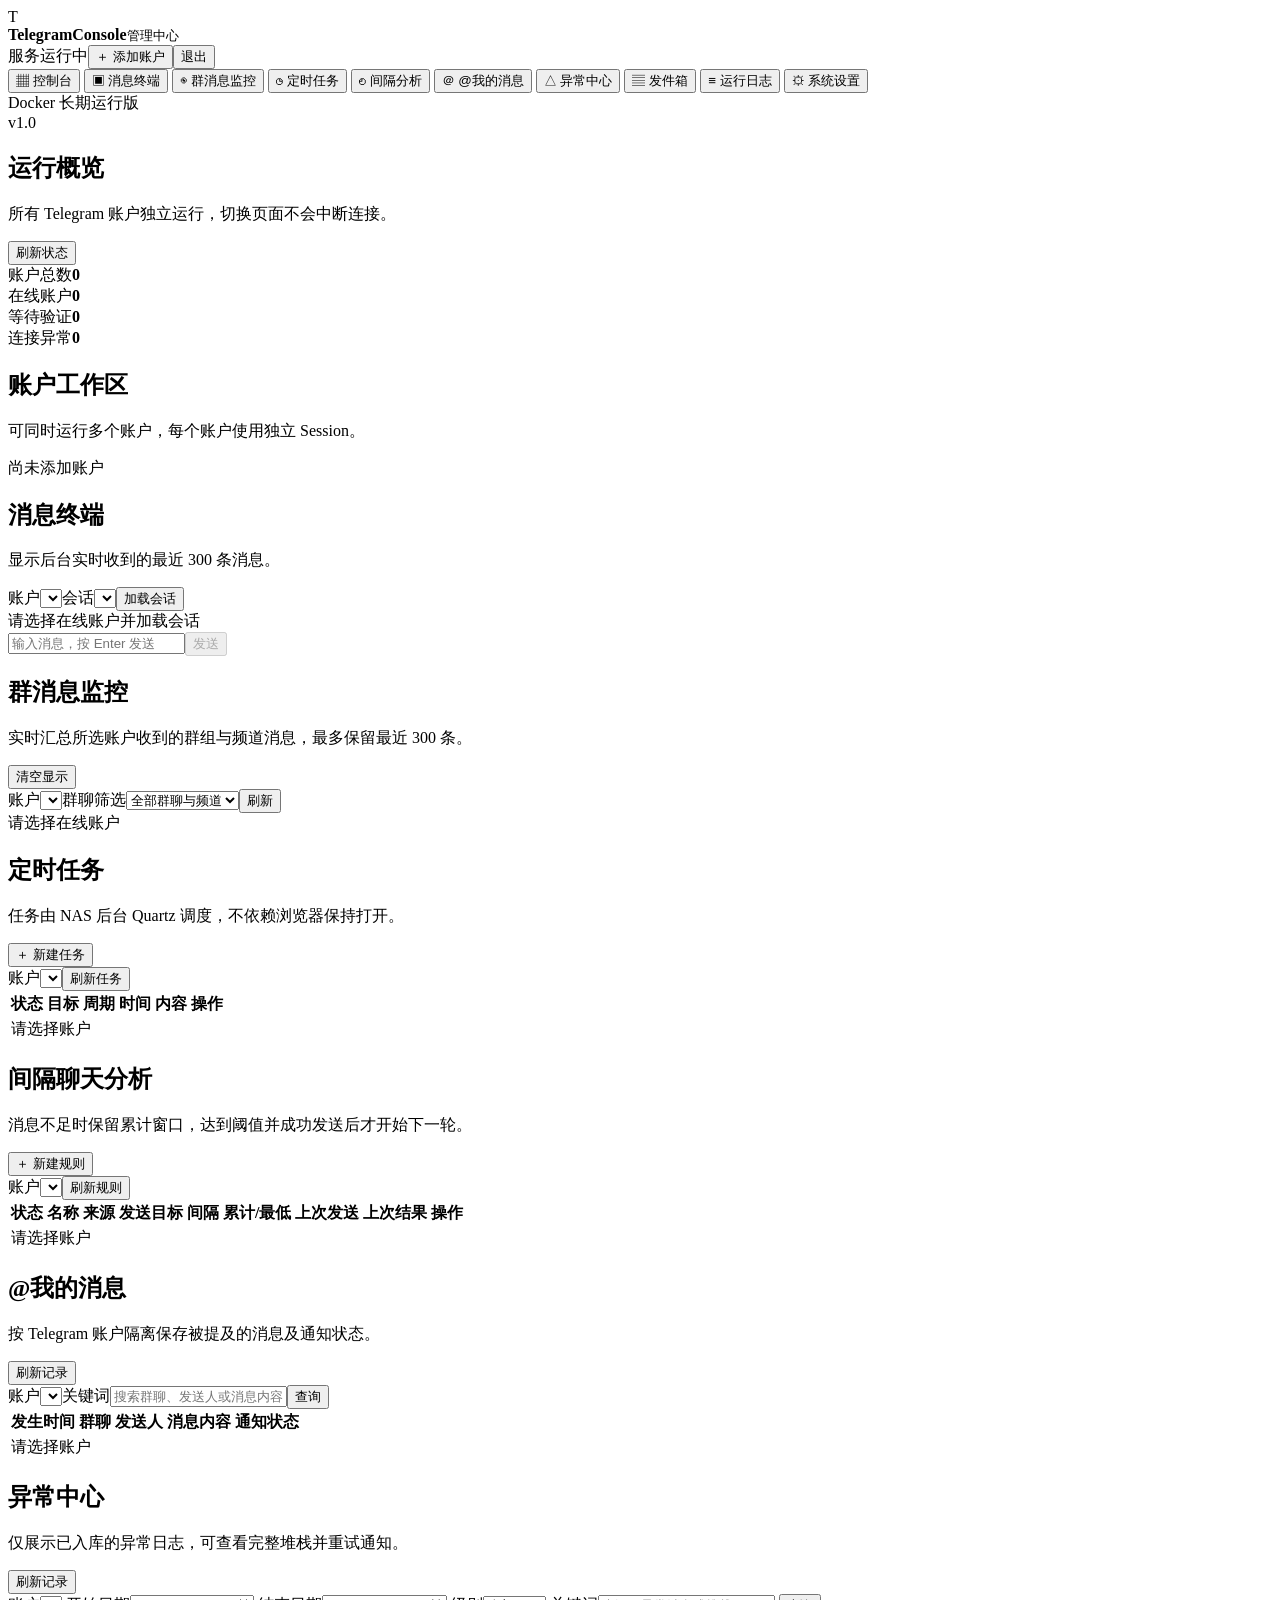
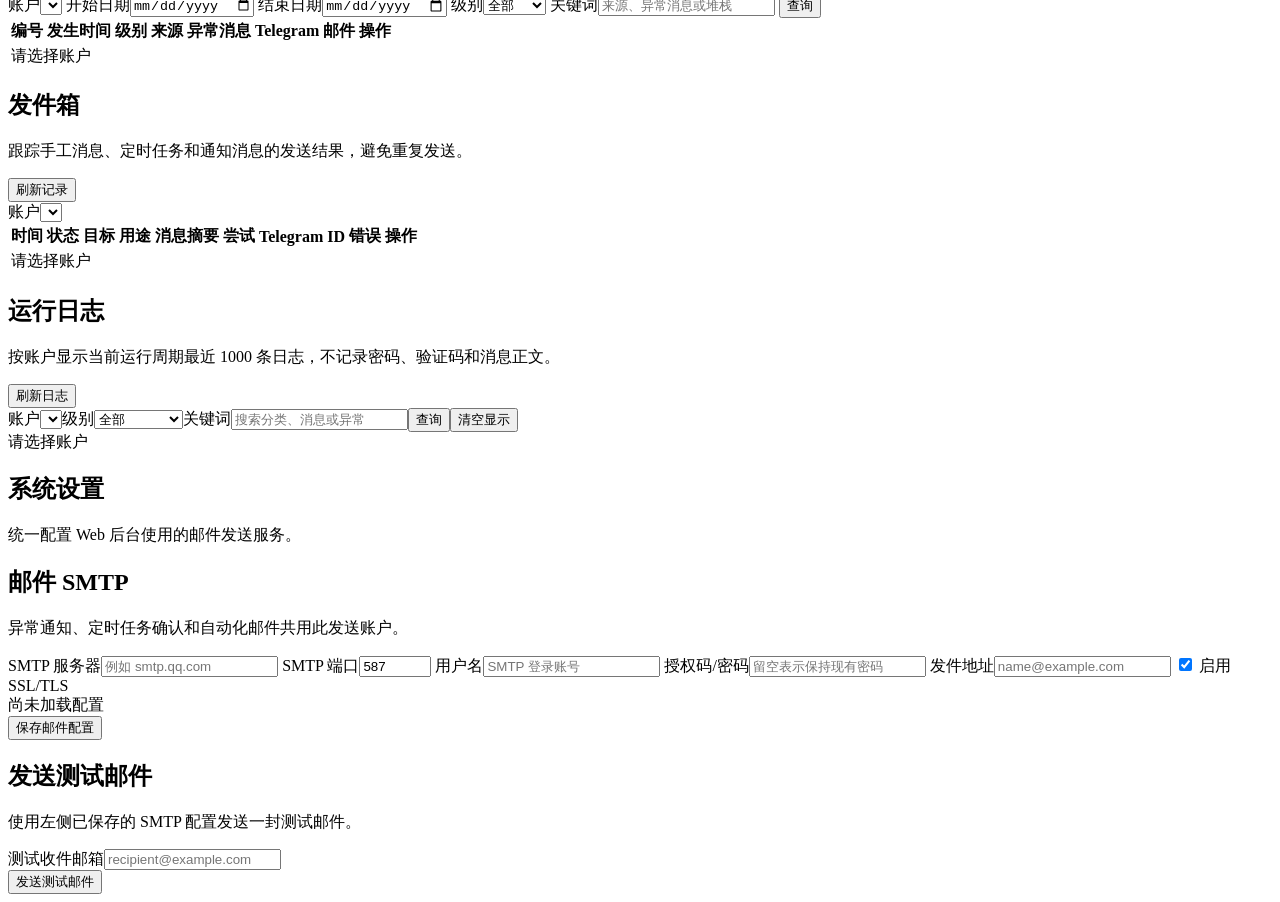
==== TelegramConsole.Web/wwwroot/index.html @ 4a571105 "Add NAS web runtime and improve desktop messaging" ====
<!doctype html>
<html lang="zh-CN">
<head>
  <meta charset="utf-8">
  <meta name="viewport" content="width=device-width,initial-scale=1">
  <title>TelegramConsole NAS</title>
  <link rel="stylesheet" href="/styles.css?v=20260717-settings">
</head>
<body>
  <header class="topbar">
    <div class="brand"><span class="brand-mark">T</span><div><strong>TelegramConsole</strong><small>管理中心</small></div></div>
    <div class="top-status"><span id="serviceDot" class="dot online"></span><span id="systemSummary">服务运行中</span><button id="addAccountButton" class="primary">＋ 添加账户</button><button id="logoutButton" class="secondary">退出</button></div>
  </header>
  <div class="layout">
    <aside class="sidebar">
      <nav>
        <button class="nav-item active" data-page="dashboard">▦ <span>控制台</span></button>
        <button class="nav-item" data-page="chat">▣ <span>消息终端</span></button>
        <button class="nav-item" data-page="monitor">◉ <span>群消息监控</span></button>
        <button class="nav-item" data-page="schedules">◷ <span>定时任务</span></button>
        <button class="nav-item" data-page="intervals">◴ <span>间隔分析</span></button>
        <button class="nav-item" data-page="mentions">＠ <span>@我的消息</span></button>
        <button class="nav-item" data-page="exceptions">△ <span>异常中心</span></button>
        <button class="nav-item" data-page="outbox">▤ <span>发件箱</span></button>
        <button class="nav-item" data-page="logs">≡ <span>运行日志</span></button>
        <button class="nav-item" data-page="settings">⚙ <span>系统设置</span></button>
      </nav>
      <div class="sidebar-footer">Docker 长期运行版<br><span id="version">v1.0</span></div>
    </aside>
    <main>
      <section id="dashboardPage" class="page active">
        <div class="page-title"><div><h1>运行概览</h1><p>所有 Telegram 账户独立运行，切换页面不会中断连接。</p></div><button class="secondary" onclick="refreshAll()">刷新状态</button></div>
        <div class="stats">
          <article><span>账户总数</span><strong id="accountCount">0</strong></article>
          <article><span>在线账户</span><strong id="onlineCount">0</strong></article>
          <article><span>等待验证</span><strong id="waitingCount">0</strong></article>
          <article><span>连接异常</span><strong id="faultCount">0</strong></article>
        </div>
        <div class="panel">
          <div class="panel-head"><div><h2>账户工作区</h2><p>可同时运行多个账户，每个账户使用独立 Session。</p></div></div>
          <div id="accountGrid" class="account-grid empty-state">尚未添加账户</div>
        </div>
      </section>

      <section id="chatPage" class="page">
        <div class="page-title"><div><h1>消息终端</h1><p>显示后台实时收到的最近 300 条消息。</p></div></div>
        <div class="toolbar"><label>账户<select id="chatAccount"></select></label><label class="grow">会话<select id="chatDialog"></select></label><button id="loadDialogsButton" class="secondary">加载会话</button></div>
        <div id="messageTerminal" class="terminal"><div class="terminal-empty">请选择在线账户并加载会话</div></div>
        <div class="send-row"><input id="messageInput" placeholder="输入消息，按 Enter 发送" autocomplete="off"><button id="sendButton" class="primary" disabled>发送</button></div>
      </section>

      <section id="monitorPage" class="page">
        <div class="page-title"><div><h1>群消息监控</h1><p>实时汇总所选账户收到的群组与频道消息，最多保留最近 300 条。</p></div><button id="clearMonitorButton" class="secondary">清空显示</button></div>
        <div class="toolbar"><label>账户<select id="monitorAccount"></select></label><label class="grow">群聊筛选<select id="monitorDialog"><option value="">全部群聊与频道</option></select></label><button id="refreshMonitorButton" class="secondary">刷新</button></div>
        <div id="monitorTerminal" class="terminal monitor-terminal"><div class="terminal-empty">请选择在线账户</div></div>
      </section>

      <section id="schedulesPage" class="page">
        <div class="page-title"><div><h1>定时任务</h1><p>任务由 NAS 后台 Quartz 调度，不依赖浏览器保持打开。</p></div><button id="newScheduleButton" class="primary">＋ 新建任务</button></div>
        <div class="toolbar"><label>账户<select id="scheduleAccount"></select></label><button id="refreshSchedulesButton" class="secondary">刷新任务</button></div>
        <div class="panel table-wrap"><table><thead><tr><th>状态</th><th>目标</th><th>周期</th><th>时间</th><th>内容</th><th>操作</th></tr></thead><tbody id="scheduleRows"><tr><td colspan="6" class="muted">请选择账户</td></tr></tbody></table></div>
      </section>

      <section id="intervalsPage" class="page">
        <div class="page-title"><div><h1>间隔聊天分析</h1><p>消息不足时保留累计窗口，达到阈值并成功发送后才开始下一轮。</p></div><button id="newIntervalButton" class="primary">＋ 新建规则</button></div>
        <div class="toolbar"><label>账户<select id="intervalAccount"></select></label><button id="refreshIntervalsButton" class="secondary">刷新规则</button></div>
        <div class="panel table-wrap"><table><thead><tr><th>状态</th><th>名称</th><th>来源</th><th>发送目标</th><th>间隔</th><th>累计/最低</th><th>上次发送</th><th>上次结果</th><th>操作</th></tr></thead><tbody id="intervalRows"><tr><td colspan="9" class="muted">请选择账户</td></tr></tbody></table></div>
      </section>

      <section id="mentionsPage" class="page">
        <div class="page-title"><div><h1>@我的消息</h1><p>按 Telegram 账户隔离保存被提及的消息及通知状态。</p></div><button id="refreshMentionsButton" class="secondary">刷新记录</button></div>
        <div class="toolbar"><label>账户<select id="mentionAccount"></select></label><label class="grow">关键词<input id="mentionKeyword" placeholder="搜索群聊、发送人或消息内容"></label><button id="searchMentionsButton" class="primary">查询</button></div>
        <div class="panel table-wrap"><table><thead><tr><th>发生时间</th><th>群聊</th><th>发送人</th><th>消息内容</th><th>通知状态</th></tr></thead><tbody id="mentionRows"><tr><td colspan="5" class="muted">请选择账户</td></tr></tbody></table></div>
      </section>

      <section id="exceptionsPage" class="page">
        <div class="page-title"><div><h1>异常中心</h1><p>仅展示已入库的异常日志，可查看完整堆栈并重试通知。</p></div><button id="refreshExceptionsButton" class="secondary">刷新记录</button></div>
        <div class="toolbar toolbar-wrap">
          <label>账户<select id="exceptionAccount"></select></label>
          <label>开始日期<input id="exceptionFrom" type="date"></label>
          <label>结束日期<input id="exceptionTo" type="date"></label>
          <label>级别<select id="exceptionLevel"><option value="">全部</option><option value="Error">Error</option><option value="Critical">Critical</option></select></label>
          <label class="grow">关键词<input id="exceptionKeyword" placeholder="来源、异常消息或堆栈"></label>
          <button id="searchExceptionsButton" class="primary">查询</button>
        </div>
        <div class="panel table-wrap"><table><thead><tr><th>编号</th><th>发生时间</th><th>级别</th><th>来源</th><th>异常消息</th><th>Telegram</th><th>邮件</th><th>操作</th></tr></thead><tbody id="exceptionRows"><tr><td colspan="8" class="muted">请选择账户</td></tr></tbody></table></div>
      </section>

      <section id="outboxPage" class="page">
        <div class="page-title"><div><h1>发件箱</h1><p>跟踪手工消息、定时任务和通知消息的发送结果，避免重复发送。</p></div><button id="refreshOutboxButton" class="secondary">刷新记录</button></div>
        <div class="toolbar"><label>账户<select id="outboxAccount"></select></label></div>
        <div class="panel table-wrap"><table><thead><tr><th>时间</th><th>状态</th><th>目标</th><th>用途</th><th>消息摘要</th><th>尝试</th><th>Telegram ID</th><th>错误</th><th>操作</th></tr></thead><tbody id="outboxRows"><tr><td colspan="9" class="muted">请选择账户</td></tr></tbody></table></div>
      </section>

      <section id="logsPage" class="page">
        <div class="page-title"><div><h1>运行日志</h1><p>按账户显示当前运行周期最近 1000 条日志，不记录密码、验证码和消息正文。</p></div><button id="refreshLogsButton" class="secondary">刷新日志</button></div>
        <div class="toolbar toolbar-wrap"><label>账户<select id="logAccount"></select></label><label>级别<select id="logLevel"><option value="">全部</option><option value="Information">Information</option><option value="Warning">Warning</option><option value="Error">Error</option><option value="Critical">Critical</option></select></label><label class="grow">关键词<input id="logKeyword" placeholder="搜索分类、消息或异常"></label><button id="searchLogsButton" class="primary">查询</button><button id="clearLogsButton" class="secondary">清空显示</button></div>
        <div id="logTerminal" class="log-terminal"><div class="terminal-empty">请选择账户</div></div>
      </section>

      <section id="settingsPage" class="page">
        <div class="page-title"><div><h1>系统设置</h1><p>统一配置 Web 后台使用的邮件发送服务。</p></div></div>
        <div class="settings-grid">
          <form id="emailSettingsForm" class="panel settings-card">
            <div class="panel-head"><div><h2>邮件 SMTP</h2><p>异常通知、定时任务确认和自动化邮件共用此发送账户。</p></div></div>
            <div class="settings-form">
              <label>SMTP 服务器<input id="smtpHost" placeholder="例如 smtp.qq.com"></label>
              <label>SMTP 端口<input id="smtpPort" type="number" min="1" max="65535" value="587"></label>
              <label>用户名<input id="smtpUserName" autocomplete="username" placeholder="SMTP 登录账号"></label>
              <label>授权码/密码<input id="smtpPassword" type="password" autocomplete="new-password" placeholder="留空表示保持现有密码"></label>
              <label>发件地址<input id="smtpFromAddress" type="email" placeholder="name@example.com"></label>
              <label class="check"><input id="smtpEnableSsl" type="checkbox" checked> 启用 SSL/TLS</label>
              <div id="smtpPasswordStatus" class="setting-status">尚未加载配置</div>
              <div class="settings-actions"><button type="submit" class="primary">保存邮件配置</button></div>
            </div>
          </form>
          <div class="panel settings-card">
            <div class="panel-head"><div><h2>发送测试邮件</h2><p>使用左侧已保存的 SMTP 配置发送一封测试邮件。</p></div></div>
            <div class="settings-form">
              <label>测试收件邮箱<input id="smtpTestRecipient" type="email" placeholder="recipient@example.com"></label>
              <div class="settings-actions"><button id="testEmailButton" type="button" class="secondary">发送测试邮件</button></div>
              <div id="smtpTestResult" class="setting-status"></div>
            </div>
          </div>
        </div>
      </section>
    </main>
  </div>

  <dialog id="accountDialog">
    <form id="accountForm" method="dialog">
      <div class="dialog-head"><h2>添加 Telegram 账户</h2><button type="button" class="icon-button close-dialog">×</button></div>
      <p class="hint">账户将使用 NAS 独立 Session，不会读取当前 WPF 的会话文件。</p>
      <div class="form-grid">
        <label>本地名称<input name="localName" placeholder="例如：工作号" required></label>
        <label>手机号<input name="phoneNumber" placeholder="+8613800000000" required></label>
        <label>API ID<input name="apiId" type="number" min="1" required></label>
        <label>API Hash<input name="apiHash" type="password" autocomplete="off" required></label>
        <label class="check"><input name="autoStart" type="checkbox" checked> NAS 重启后自动运行</label>
        <label class="check"><input id="proxyEnabled" name="proxyEnabled" type="checkbox"> 使用 SOCKS5 代理</label>
        <label>代理地址<input name="proxyHost" value="host.docker.internal"></label>
        <label>代理端口<input name="proxyPort" type="number" value="7890"></label>
        <div class="proxy-test-row wide"><button id="testProxyButton" type="button" class="secondary">测试代理端口</button><span id="proxyTestResult" class="setting-status">测试从 Docker 容器发起</span></div>
      </div>
      <div class="dialog-actions"><button type="button" class="secondary close-dialog">取消</button><button type="submit" class="primary">添加并登录</button></div>
    </form>
  </dialog>

  <dialog id="loginDialog">
    <form id="loginForm" method="dialog">
      <div class="dialog-head"><h2 id="loginTitle">完成 Telegram 登录</h2><button type="button" class="icon-button close-dialog">×</button></div>
      <p id="loginHint" class="hint"></p>
      <input id="loginValue" type="password" autocomplete="one-time-code" required>
      <input id="loginAccountId" type="hidden">
      <div class="dialog-actions"><button type="button" class="secondary close-dialog">稍后</button><button type="submit" class="primary">继续登录</button></div>
    </form>
  </dialog>

  <dialog id="scheduleDialog">
    <form id="scheduleForm" method="dialog">
      <div class="dialog-head"><h2>新建定时任务</h2><button type="button" class="icon-button close-dialog">×</button></div>
      <div class="form-grid">
        <label>账户<select id="taskAccount" required></select></label>
        <label>目标会话<select id="taskDialog" required></select></label>
        <label>时间<input name="time" type="time" value="08:00" required></label>
        <label>周期<select name="period"><option value="Daily">每天</option><option value="Weekly">每周一</option></select></label>
        <label class="wide">消息内容<input name="message" value="今日签到" required></label>
        <label class="check"><input name="enabled" type="checkbox" checked> 启用任务</label>
      </div>
      <div class="dialog-actions"><button type="button" class="secondary close-dialog">取消</button><button type="submit" class="primary">保存任务</button></div>
    </form>
  </dialog>

  <dialog id="intervalDialog">
    <form id="intervalForm" method="dialog">
      <div class="dialog-head"><h2>新建间隔分析规则</h2><button type="button" class="icon-button close-dialog">×</button></div>
      <p class="hint">每到间隔点读取来源会话最近记录；低于最低消息数时不发送，并继续累计到下一间隔。</p>
      <div class="form-grid">
        <label>账户<select id="intervalTaskAccount" required></select></label>
        <label>名称<input name="name" value="聊天简报" required></label>
        <label>来源会话<select id="intervalSourceDialog" required></select></label>
        <label>发送目标<select id="intervalTargetDialog" required></select></label>
        <label>间隔分钟<input name="intervalMinutes" type="number" min="1" max="1440" value="3" required></label>
        <label>最低消息数<input name="minimumMessageCount" type="number" min="1" max="300" value="5" required></label>
        <label>摘要保留行数<input name="summaryLineCount" type="number" min="1" max="30" value="8" required></label>
        <label class="check"><input name="enabled" type="checkbox" checked> 启用规则</label>
      </div>
      <div class="dialog-actions"><button type="button" class="secondary close-dialog">取消</button><button type="submit" class="primary">保存规则</button></div>
    </form>
  </dialog>

  <dialog id="detailDialog" class="detail-dialog">
    <div class="dialog-head"><h2 id="detailTitle">记录详情</h2><button type="button" class="icon-button close-dialog">×</button></div>
    <pre id="detailContent"></pre>
    <div class="dialog-actions"><button type="button" class="secondary close-dialog">关闭</button></div>
  </dialog>

  <div id="toast" class="toast"></div>
  <script src="/app.js?v=20260717-settings"></script>
</body>
</html>
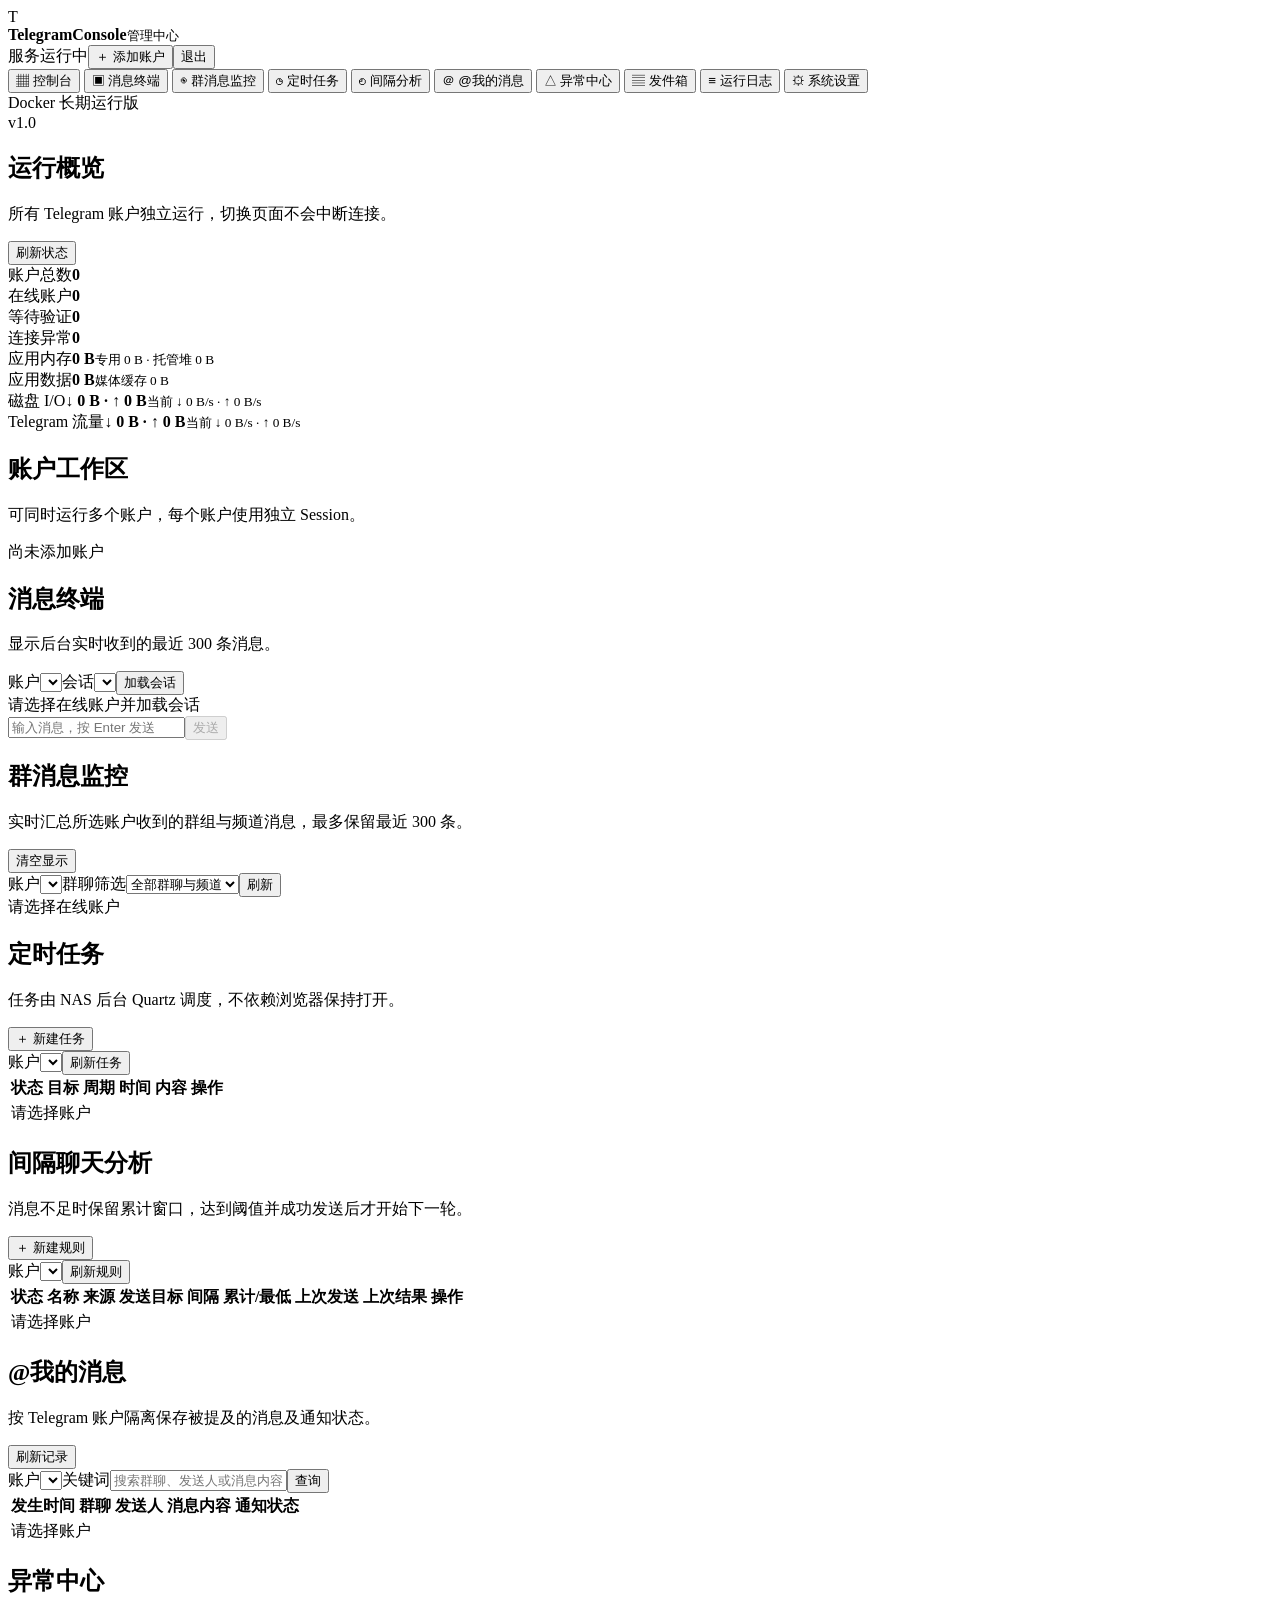
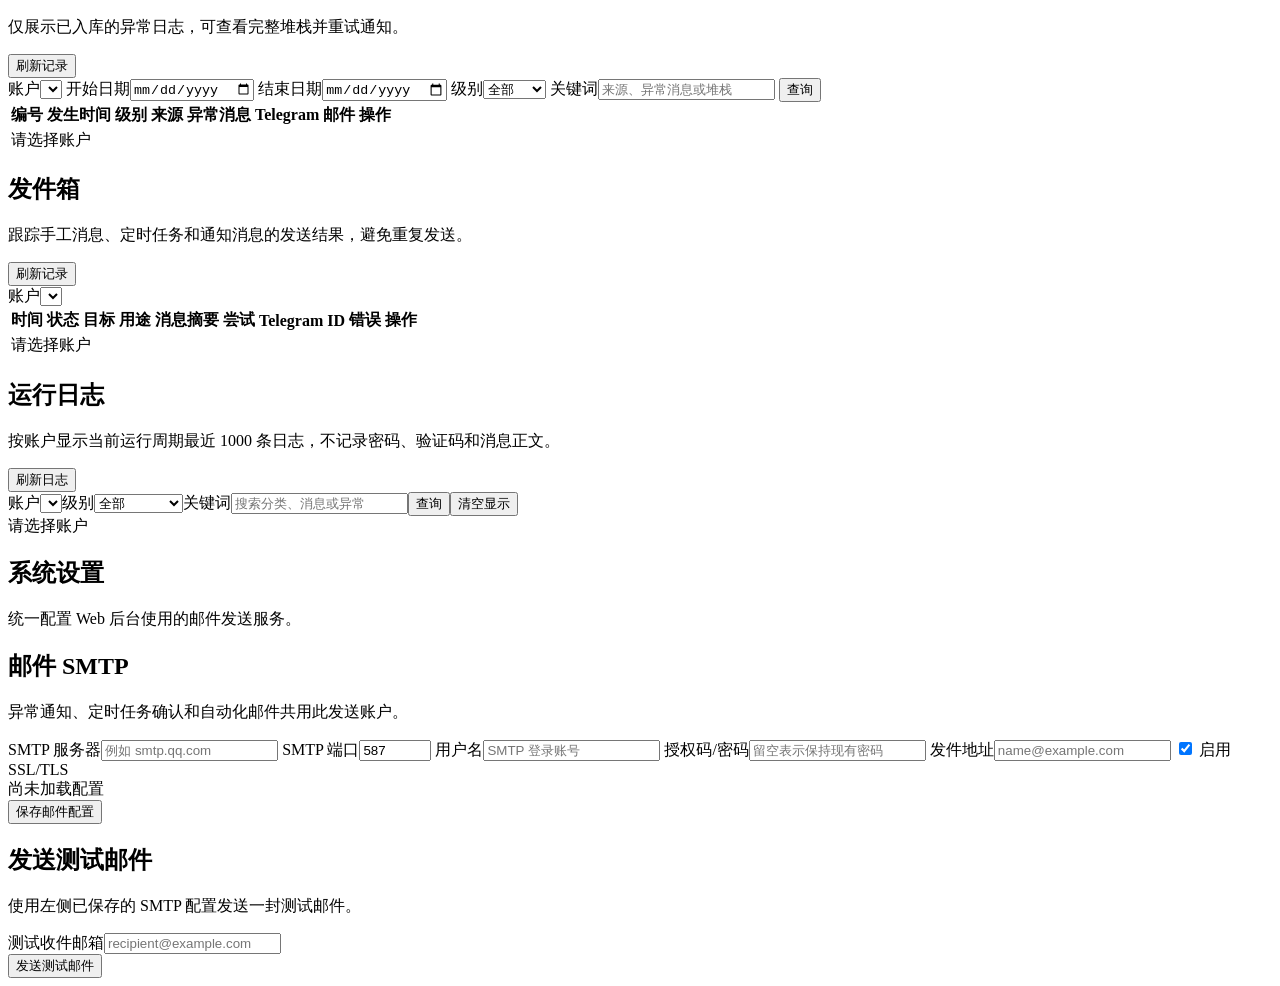
==== commit dd3c050b: "feat: centralize account management and align web chat" ====
--- a/TelegramConsole.Web/wwwroot/index.html
+++ b/TelegramConsole.Web/wwwroot/index.html
@@ -36,6 +36,12 @@
           <article><span>等待验证</span><strong id="waitingCount">0</strong></article>
           <article><span>连接异常</span><strong id="faultCount">0</strong></article>
         </div>
+        <div class="stats resource-stats">
+          <article><span>应用内存</span><strong id="resourceMemory">0 B</strong><small id="resourceMemoryDetail">专用 0 B · 托管堆 0 B</small></article>
+          <article><span>应用数据</span><strong id="resourceStorage">0 B</strong><small id="resourceStorageDetail">媒体缓存 0 B</small></article>
+          <article><span>磁盘 I/O</span><strong id="resourceDisk">↓ 0 B · ↑ 0 B</strong><small id="resourceDiskDetail">当前 ↓ 0 B/s · ↑ 0 B/s</small></article>
+          <article><span>Telegram 流量</span><strong id="resourceTraffic">↓ 0 B · ↑ 0 B</strong><small id="resourceTrafficDetail">当前 ↓ 0 B/s · ↑ 0 B/s</small></article>
+        </div>
         <div class="panel">
           <div class="panel-head"><div><h2>账户工作区</h2><p>可同时运行多个账户，每个账户使用独立 Session。</p></div></div>
           <div id="accountGrid" class="account-grid empty-state">尚未添加账户</div>
@@ -46,6 +52,7 @@
         <div class="page-title"><div><h1>消息终端</h1><p>显示后台实时收到的最近 300 条消息。</p></div></div>
         <div class="toolbar"><label>账户<select id="chatAccount"></select></label><label class="grow">会话<select id="chatDialog"></select></label><button id="loadDialogsButton" class="secondary">加载会话</button></div>
         <div id="messageTerminal" class="terminal"><div class="terminal-empty">请选择在线账户并加载会话</div></div>
+        <div id="composeBar" class="compose-bar" hidden><span id="composeText"></span><button type="button" onclick="cancelCompose()" aria-label="取消回复或编辑">×</button></div>
         <div class="send-row"><input id="messageInput" placeholder="输入消息，按 Enter 发送" autocomplete="off"><button id="sendButton" class="primary" disabled>发送</button></div>
       </section>
 
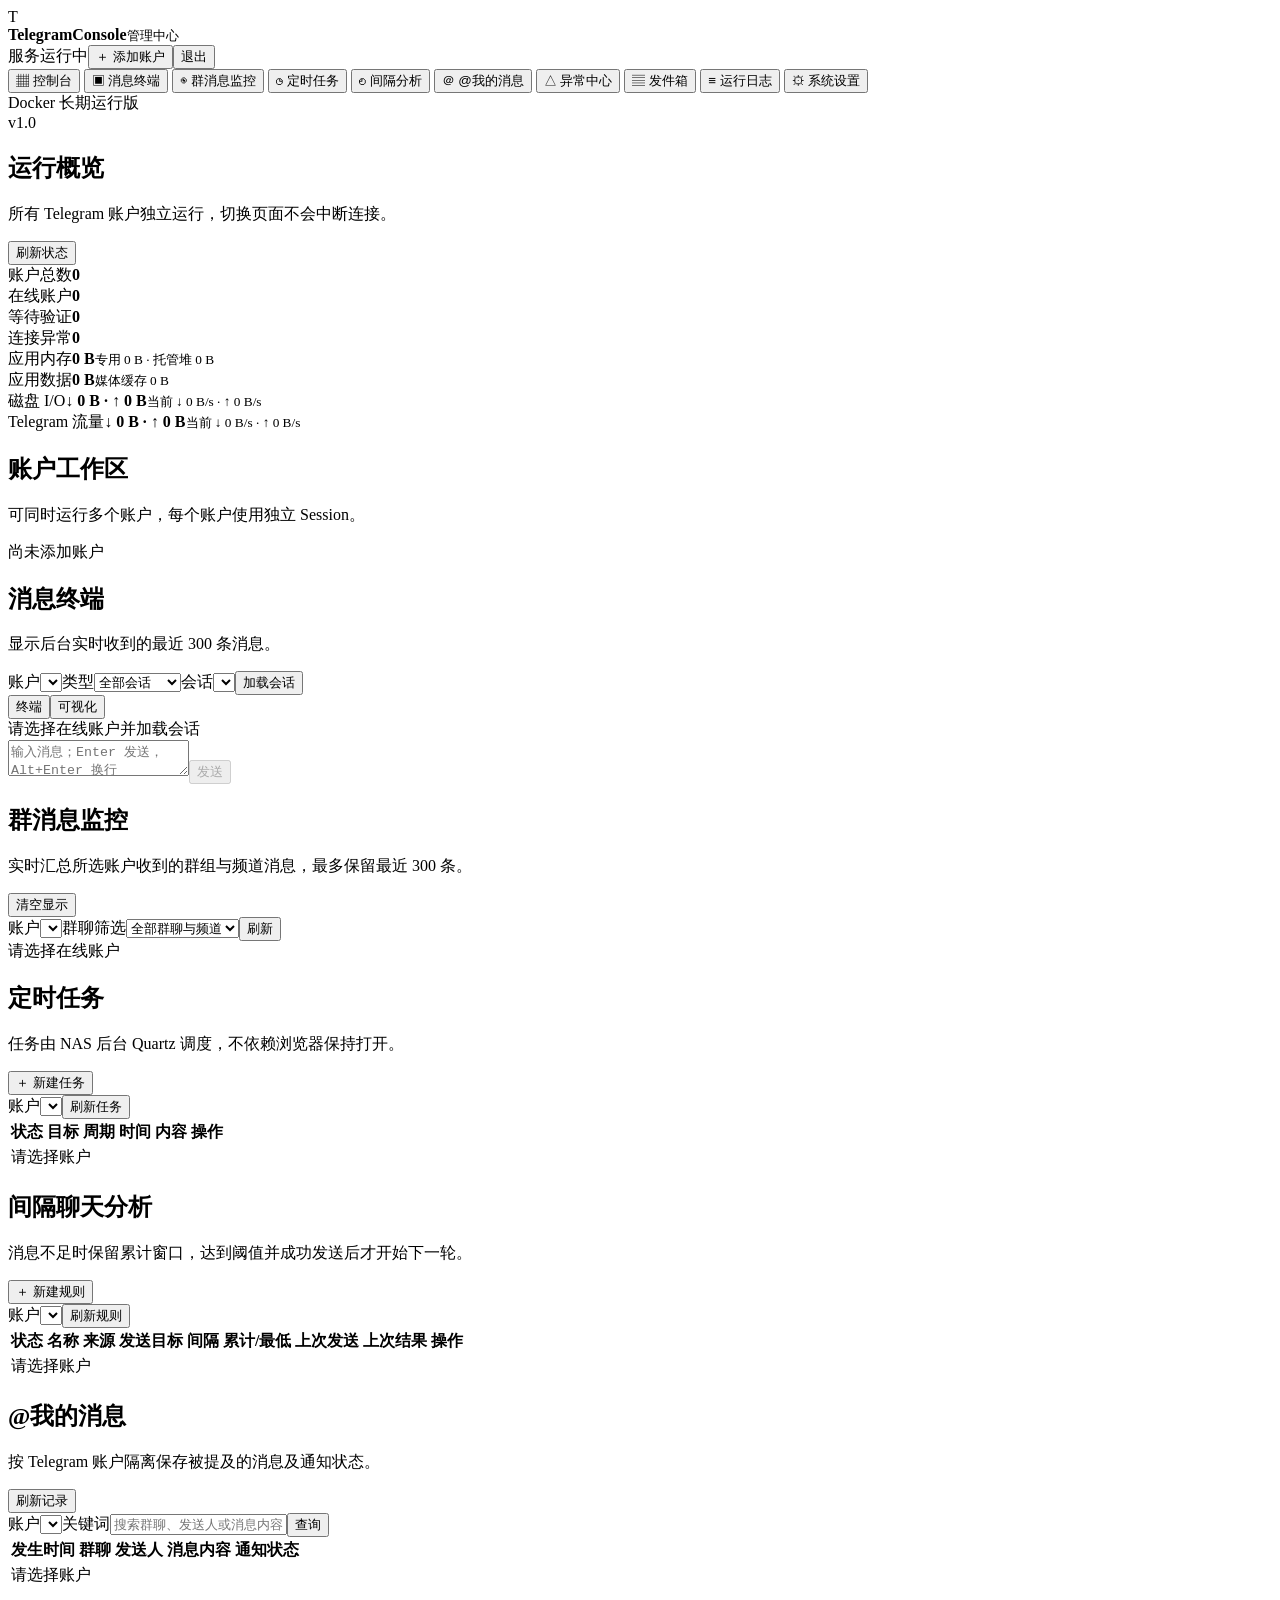
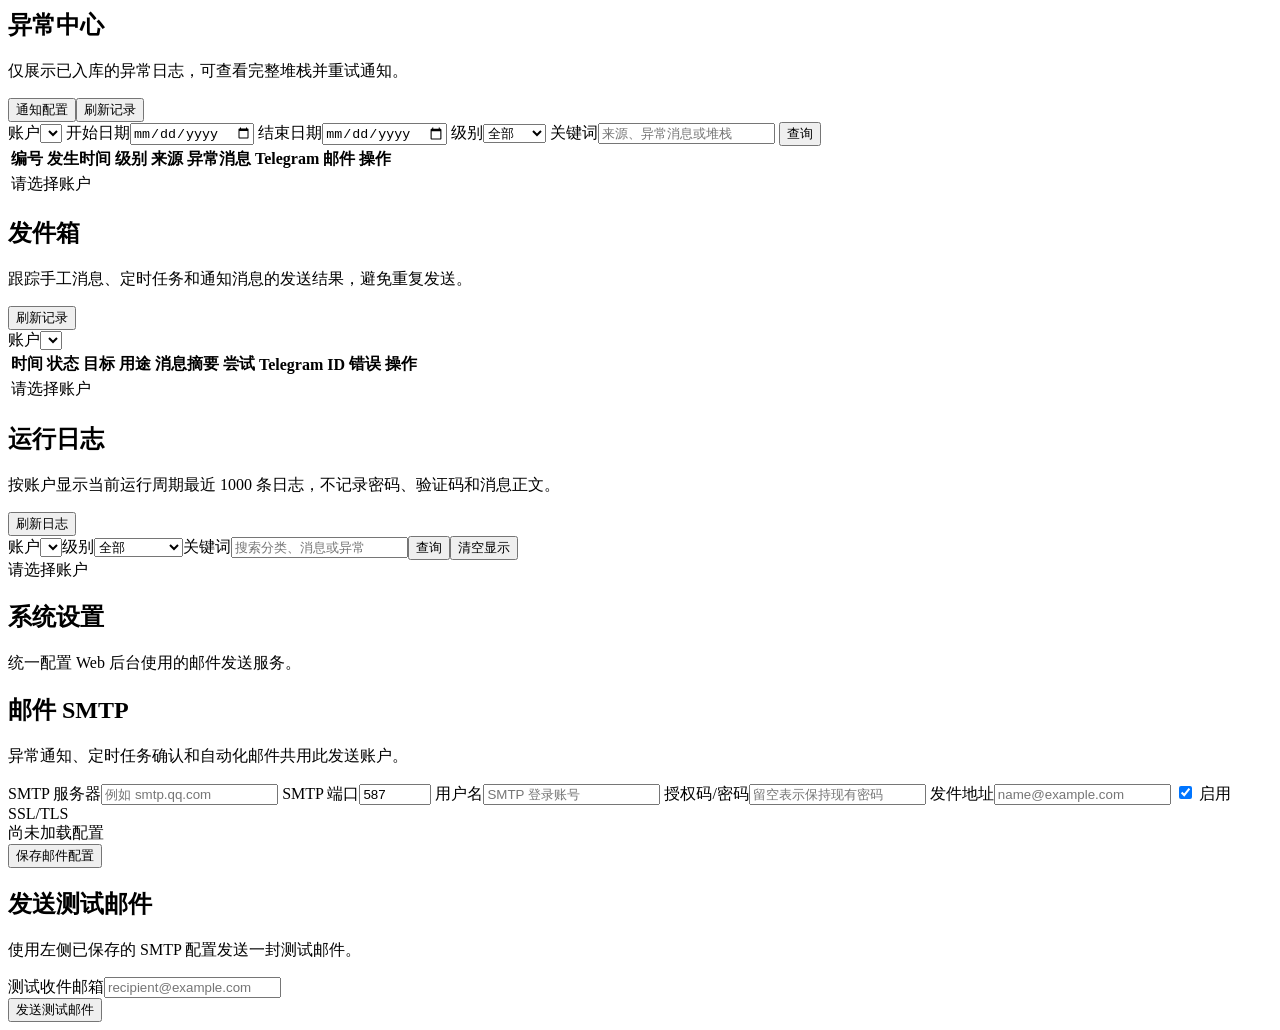
==== commit 65f651e7: "feat: synchronize workspace and web notifications" ====
--- a/TelegramConsole.Web/wwwroot/index.html
+++ b/TelegramConsole.Web/wwwroot/index.html
@@ -4,7 +4,7 @@
   <meta charset="utf-8">
   <meta name="viewport" content="width=device-width,initial-scale=1">
   <title>TelegramConsole NAS</title>
-  <link rel="stylesheet" href="/styles.css?v=20260717-settings">
+  <link rel="stylesheet" href="/styles.css?v=20260720-web-sync">
 </head>
 <body>
   <header class="topbar">
@@ -50,10 +50,11 @@
 
       <section id="chatPage" class="page">
         <div class="page-title"><div><h1>消息终端</h1><p>显示后台实时收到的最近 300 条消息。</p></div></div>
-        <div class="toolbar"><label>账户<select id="chatAccount"></select></label><label class="grow">会话<select id="chatDialog"></select></label><button id="loadDialogsButton" class="secondary">加载会话</button></div>
+        <div class="toolbar toolbar-wrap"><label>账户<select id="chatAccount"></select></label><label>类型<select id="chatDialogType"><option value="All">全部会话</option><option value="User">私聊</option><option value="Group">群聊与频道</option><option value="Bot">机器人</option></select></label><label class="grow">会话<select id="chatDialog"></select></label><button id="loadDialogsButton" class="secondary">加载会话</button><div class="view-switch" aria-label="消息视图"><button id="terminalViewButton" class="active" type="button">终端</button><button id="visualViewButton" type="button">可视化</button></div></div>
         <div id="messageTerminal" class="terminal"><div class="terminal-empty">请选择在线账户并加载会话</div></div>
+        <div id="messageVisual" class="visual-chat" hidden><div class="terminal-empty">请选择会话</div></div>
         <div id="composeBar" class="compose-bar" hidden><span id="composeText"></span><button type="button" onclick="cancelCompose()" aria-label="取消回复或编辑">×</button></div>
-        <div class="send-row"><input id="messageInput" placeholder="输入消息，按 Enter 发送" autocomplete="off"><button id="sendButton" class="primary" disabled>发送</button></div>
+        <div class="send-row"><textarea id="messageInput" rows="2" placeholder="输入消息；Enter 发送，Alt+Enter 换行" autocomplete="off"></textarea><button id="sendButton" class="primary" disabled>发送</button></div>
       </section>
 
       <section id="monitorPage" class="page">
@@ -81,7 +82,7 @@
       </section>
 
       <section id="exceptionsPage" class="page">
-        <div class="page-title"><div><h1>异常中心</h1><p>仅展示已入库的异常日志，可查看完整堆栈并重试通知。</p></div><button id="refreshExceptionsButton" class="secondary">刷新记录</button></div>
+        <div class="page-title"><div><h1>异常中心</h1><p>仅展示已入库的异常日志，可查看完整堆栈并重试通知。</p></div><div><button id="exceptionAlertSettingsButton" class="secondary">通知配置</button><button id="refreshExceptionsButton" class="secondary">刷新记录</button></div></div>
         <div class="toolbar toolbar-wrap">
           <label>账户<select id="exceptionAccount"></select></label>
           <label>开始日期<input id="exceptionFrom" type="date"></label>
@@ -202,7 +203,24 @@
     <div class="dialog-actions"><button type="button" class="secondary close-dialog">关闭</button></div>
   </dialog>
 
+  <dialog id="exceptionAlertDialog">
+    <form id="exceptionAlertForm" method="dialog">
+      <div class="dialog-head"><h2>账户异常通知配置</h2><button type="button" class="icon-button close-dialog">×</button></div>
+      <p class="hint">Telegram 异常通知、异常邮件通知和“需手动登录”邮件提醒相互独立。SMTP 在系统设置中统一配置。</p>
+      <div class="form-grid">
+        <label>账户<select id="exceptionAlertAccount" required></select></label>
+        <label>最低级别<select id="exceptionAlertLevel"><option value="Error">Error 及以上</option><option value="Critical">仅 Critical</option></select></label>
+        <label class="wide">Telegram 接收目标<select id="exceptionAlertTelegramTarget"><option value="">不发送 Telegram 通知</option></select></label>
+        <label class="wide">通知邮箱<input id="exceptionAlertEmail" type="email" placeholder="仅作为已开启的邮件通知接收地址"></label>
+        <label class="check"><input id="exceptionAlertTelegramEnabled" type="checkbox"> 启用异常 Telegram 通知</label>
+        <label class="check"><input id="exceptionAlertEmailEnabled" type="checkbox"> 启用异常邮件通知</label>
+        <label class="check wide"><input id="exceptionAlertManualLoginEnabled" type="checkbox"> 账户断线且需手动登录时发送邮件提醒</label>
+      </div>
+      <div class="dialog-actions"><button type="button" class="secondary close-dialog">取消</button><button type="submit" class="primary">保存通知配置</button></div>
+    </form>
+  </dialog>
+
   <div id="toast" class="toast"></div>
-  <script src="/app.js?v=20260717-settings"></script>
+  <script src="/app.js?v=20260720-web-sync"></script>
 </body>
 </html>
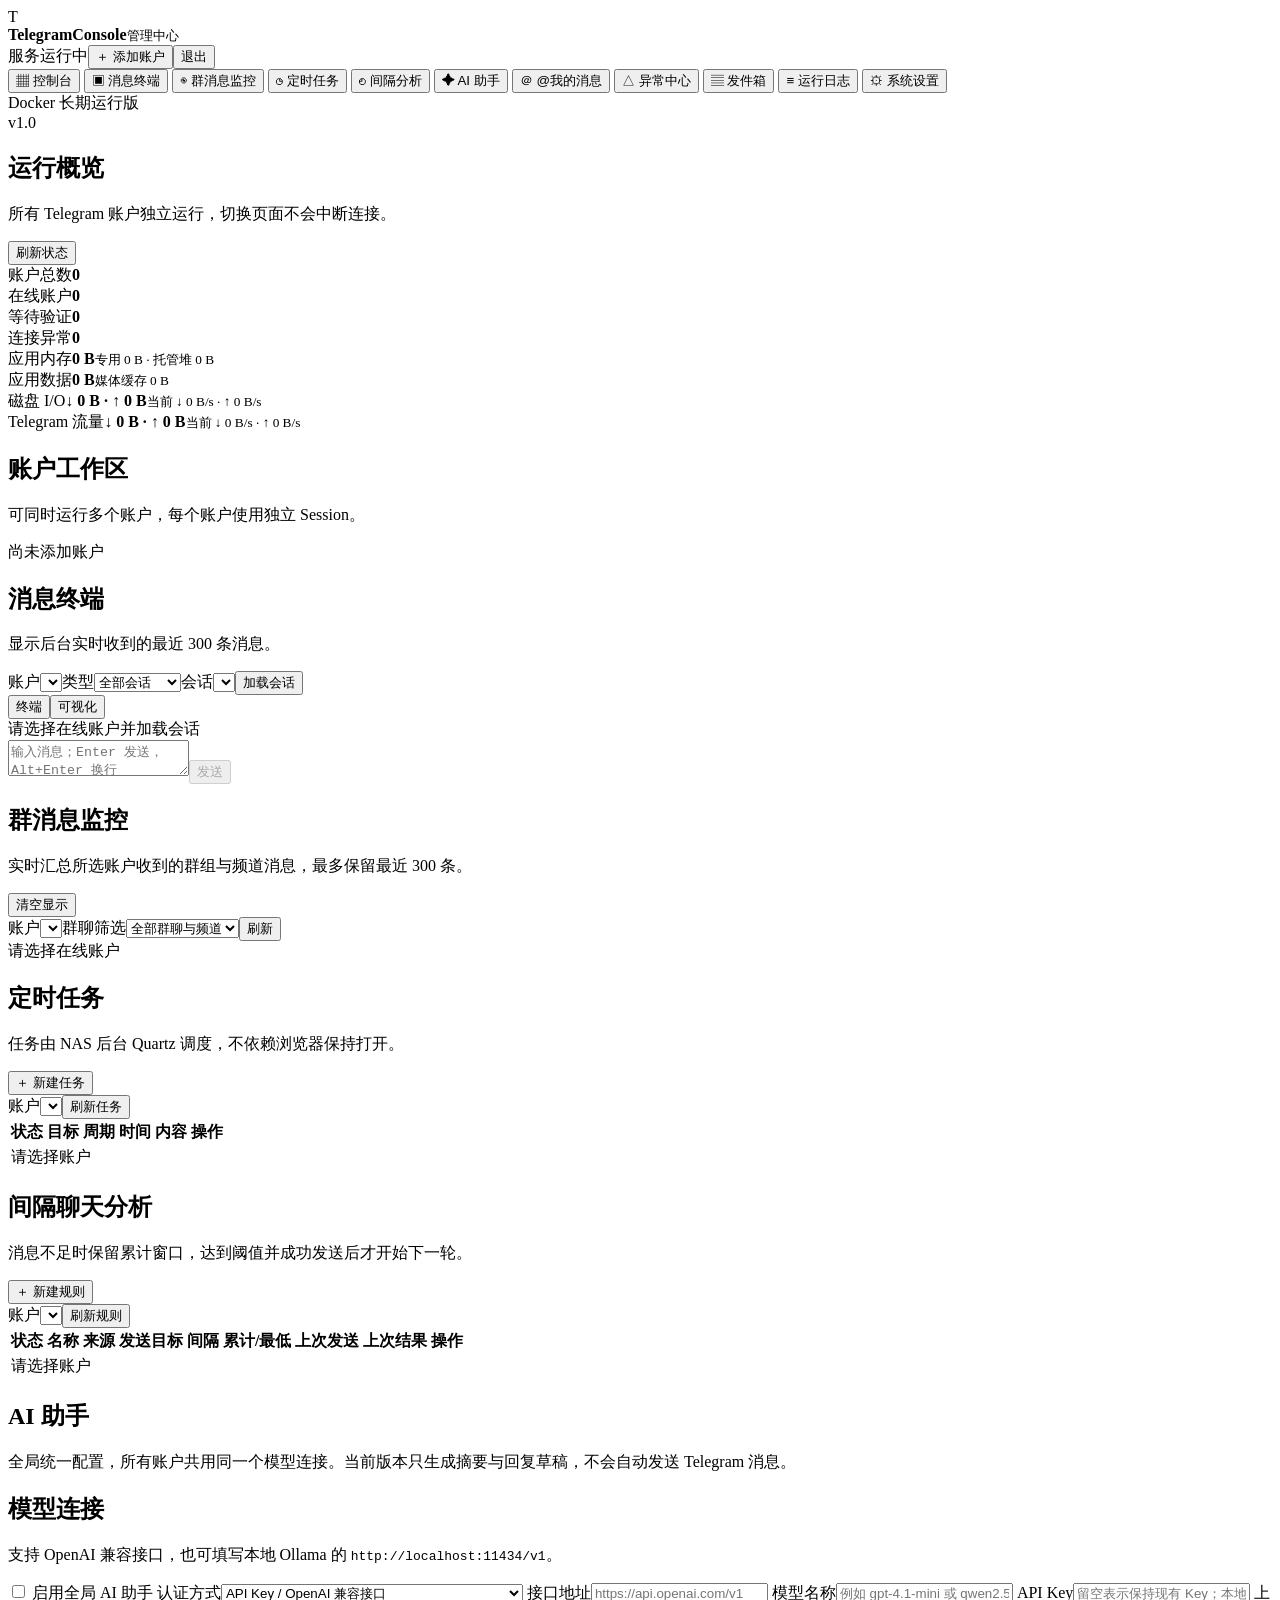
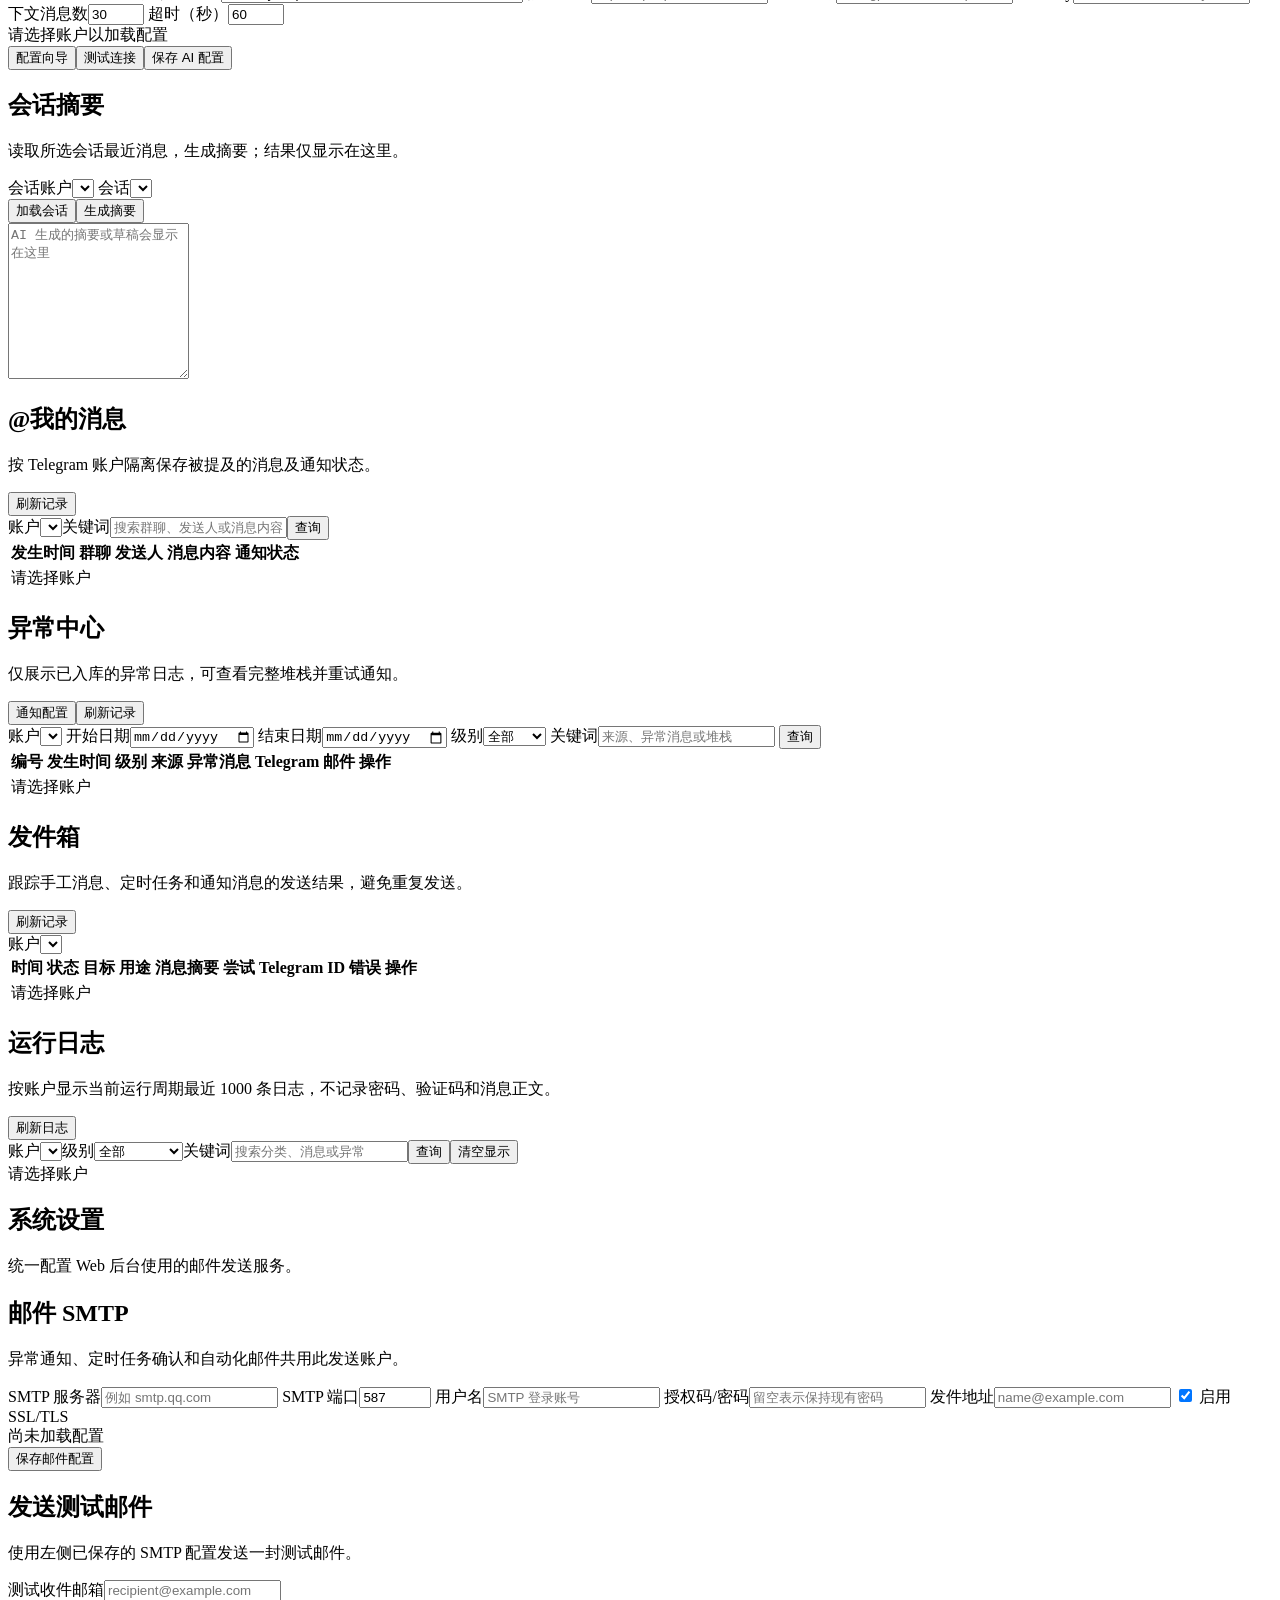
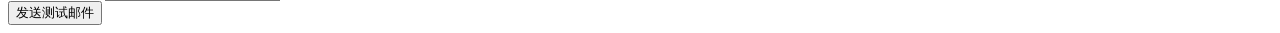
==== commit 79cdfec8: "feat: add shared AI assistant and Codex OAuth mode" ====
--- a/TelegramConsole.Web/wwwroot/index.html
+++ b/TelegramConsole.Web/wwwroot/index.html
@@ -19,6 +19,7 @@
         <button class="nav-item" data-page="monitor">◉ <span>群消息监控</span></button>
         <button class="nav-item" data-page="schedules">◷ <span>定时任务</span></button>
         <button class="nav-item" data-page="intervals">◴ <span>间隔分析</span></button>
+        <button class="nav-item" data-page="ai">✦ <span>AI 助手</span></button>
         <button class="nav-item" data-page="mentions">＠ <span>@我的消息</span></button>
         <button class="nav-item" data-page="exceptions">△ <span>异常中心</span></button>
         <button class="nav-item" data-page="outbox">▤ <span>发件箱</span></button>
@@ -75,6 +76,36 @@
         <div class="panel table-wrap"><table><thead><tr><th>状态</th><th>名称</th><th>来源</th><th>发送目标</th><th>间隔</th><th>累计/最低</th><th>上次发送</th><th>上次结果</th><th>操作</th></tr></thead><tbody id="intervalRows"><tr><td colspan="9" class="muted">请选择账户</td></tr></tbody></table></div>
       </section>
 
+      <section id="aiPage" class="page">
+        <div class="page-title"><div><h1>AI 助手</h1><p>全局统一配置，所有账户共用同一个模型连接。当前版本只生成摘要与回复草稿，不会自动发送 Telegram 消息。</p></div></div>
+        <div class="settings-grid">
+          <form id="aiSettingsForm" class="panel settings-card">
+            <div class="panel-head"><div><h2>模型连接</h2><p>支持 OpenAI 兼容接口，也可填写本地 Ollama 的 <code>http://localhost:11434/v1</code>。</p></div></div>
+            <div class="settings-form">
+              <label class="check"><input id="aiEnabled" type="checkbox"> 启用全局 AI 助手</label>
+              <label>认证方式<select id="aiProvider"><option value="OpenAICompatible">API Key / OpenAI 兼容接口</option><option value="CodexCliOAuth">ChatGPT / Codex 订阅登录（主机 Codex CLI）</option></select></label>
+              <label>接口地址<input id="aiEndpoint" placeholder="https://api.openai.com/v1"></label>
+              <label>模型名称<input id="aiModel" placeholder="例如 gpt-4.1-mini 或 qwen2.5"></label>
+              <label>API Key<input id="aiApiKey" type="password" autocomplete="new-password" placeholder="留空表示保持现有 Key；本地 Ollama 可留空"></label>
+              <label>上下文消息数<input id="aiContextLimit" type="number" min="5" max="100" value="30"></label>
+              <label>超时（秒）<input id="aiTimeout" type="number" min="10" max="180" value="60"></label>
+              <div id="aiKeyStatus" class="setting-status">请选择账户以加载配置</div>
+              <div id="aiOAuthHint" class="setting-status" hidden>此模式复用 Web 主机的 Codex CLI 已登录会话，不保存 OAuth Token。请先在部署主机执行 <code>codex login --device-auth</code>；Docker 默认未安装 Codex CLI。</div>
+              <div class="settings-actions"><button id="aiWizardButton" type="button" class="secondary">配置向导</button><button id="testAiButton" type="button" class="secondary">测试连接</button><button type="submit" class="primary">保存 AI 配置</button></div>
+            </div>
+          </form>
+          <div class="panel settings-card">
+            <div class="panel-head"><div><h2>会话摘要</h2><p>读取所选会话最近消息，生成摘要；结果仅显示在这里。</p></div></div>
+            <div class="settings-form">
+              <label>会话账户<select id="aiAccount"></select></label>
+              <label>会话<select id="aiDialog"></select></label>
+              <div class="settings-actions"><button id="aiLoadDialogsButton" type="button" class="secondary">加载会话</button><button id="aiSummaryButton" type="button" class="primary">生成摘要</button></div>
+              <textarea id="aiResult" rows="10" readonly placeholder="AI 生成的摘要或草稿会显示在这里"></textarea>
+            </div>
+          </div>
+        </div>
+      </section>
+
       <section id="mentionsPage" class="page">
         <div class="page-title"><div><h1>@我的消息</h1><p>按 Telegram 账户隔离保存被提及的消息及通知状态。</p></div><button id="refreshMentionsButton" class="secondary">刷新记录</button></div>
         <div class="toolbar"><label>账户<select id="mentionAccount"></select></label><label class="grow">关键词<input id="mentionKeyword" placeholder="搜索群聊、发送人或消息内容"></label><button id="searchMentionsButton" class="primary">查询</button></div>
@@ -164,6 +195,16 @@
     </form>
   </dialog>
 
+  <dialog id="aiWizardDialog">
+    <div class="dialog-head"><h2>AI 配置向导</h2><button type="button" class="icon-button close-dialog">×</button></div>
+    <p class="hint">选择一种部署方式，向导会填入常用地址；模型名称按你实际安装或订阅的模型调整。</p>
+    <div class="wizard-options">
+      <button id="wizardOllamaButton" type="button" class="panel"><strong>本地 Ollama</strong><span>适合本机或 NAS。默认地址：<code>http://127.0.0.1:11434/v1</code>；通常无需 API Key。</span></button>
+      <button id="wizardOpenAiButton" type="button" class="panel"><strong>OpenAI / 兼容云服务</strong><span>填写服务商提供的 <code>/v1</code> 地址、模型名与 API Key。</span></button>
+    </div>
+    <div class="dialog-actions"><button type="button" class="secondary close-dialog">取消</button></div>
+  </dialog>
+
   <dialog id="scheduleDialog">
     <form id="scheduleForm" method="dialog">
       <div class="dialog-head"><h2>新建定时任务</h2><button type="button" class="icon-button close-dialog">×</button></div>
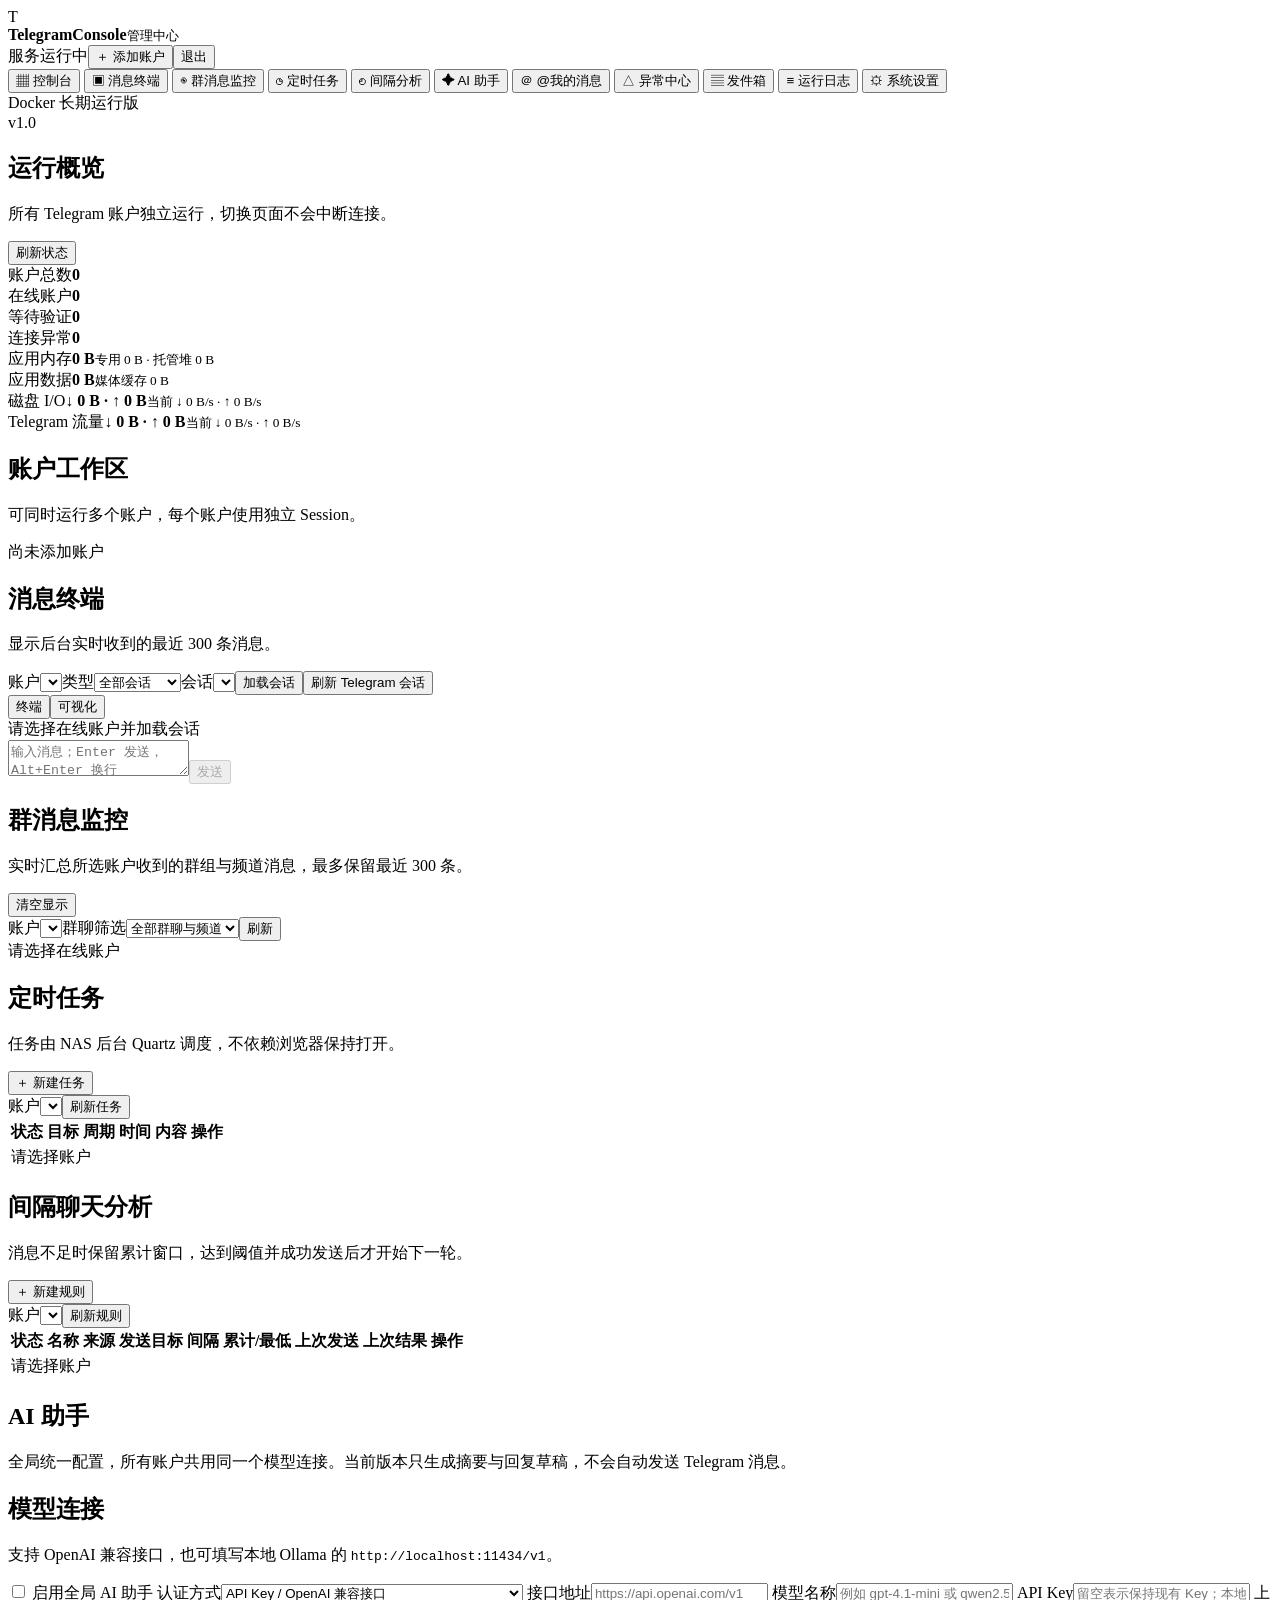
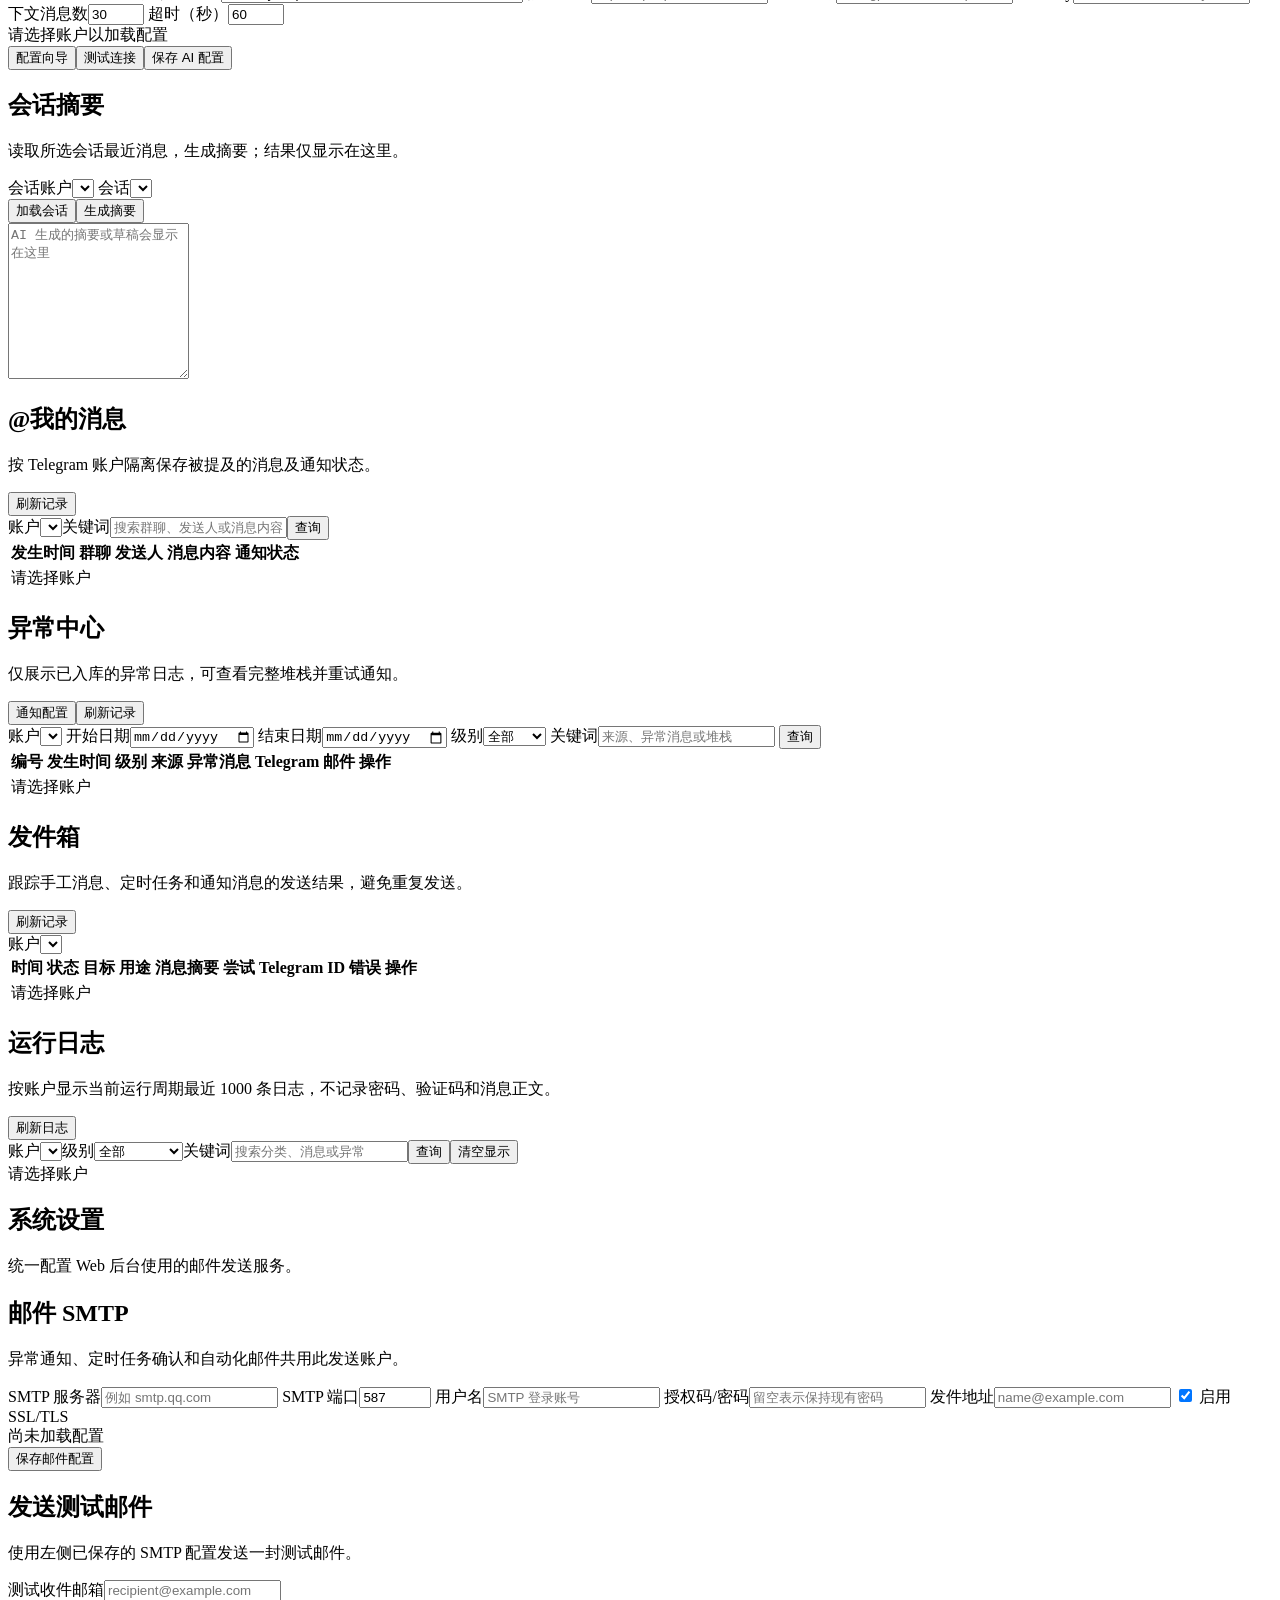
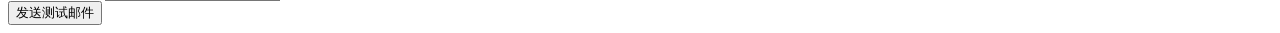
==== commit 332cb65c: "feat: refresh dialogs from Telegram" ====
--- a/TelegramConsole.Web/wwwroot/index.html
+++ b/TelegramConsole.Web/wwwroot/index.html
@@ -51,7 +51,7 @@
 
       <section id="chatPage" class="page">
         <div class="page-title"><div><h1>消息终端</h1><p>显示后台实时收到的最近 300 条消息。</p></div></div>
-        <div class="toolbar toolbar-wrap"><label>账户<select id="chatAccount"></select></label><label>类型<select id="chatDialogType"><option value="All">全部会话</option><option value="User">私聊</option><option value="Group">群聊与频道</option><option value="Bot">机器人</option></select></label><label class="grow">会话<select id="chatDialog"></select></label><button id="loadDialogsButton" class="secondary">加载会话</button><div class="view-switch" aria-label="消息视图"><button id="terminalViewButton" class="active" type="button">终端</button><button id="visualViewButton" type="button">可视化</button></div></div>
+        <div class="toolbar toolbar-wrap"><label>账户<select id="chatAccount"></select></label><label>类型<select id="chatDialogType"><option value="All">全部会话</option><option value="User">私聊</option><option value="Group">群聊与频道</option><option value="Bot">机器人</option></select></label><label class="grow">会话<select id="chatDialog"></select></label><button id="loadDialogsButton" class="secondary">加载会话</button><button id="refreshDialogsButton" class="secondary" title="从 Telegram 服务端重新同步会话，已退出的群组会移除">刷新 Telegram 会话</button><div class="view-switch" aria-label="消息视图"><button id="terminalViewButton" class="active" type="button">终端</button><button id="visualViewButton" type="button">可视化</button></div></div>
         <div id="messageTerminal" class="terminal"><div class="terminal-empty">请选择在线账户并加载会话</div></div>
         <div id="messageVisual" class="visual-chat" hidden><div class="terminal-empty">请选择会话</div></div>
         <div id="composeBar" class="compose-bar" hidden><span id="composeText"></span><button type="button" onclick="cancelCompose()" aria-label="取消回复或编辑">×</button></div>
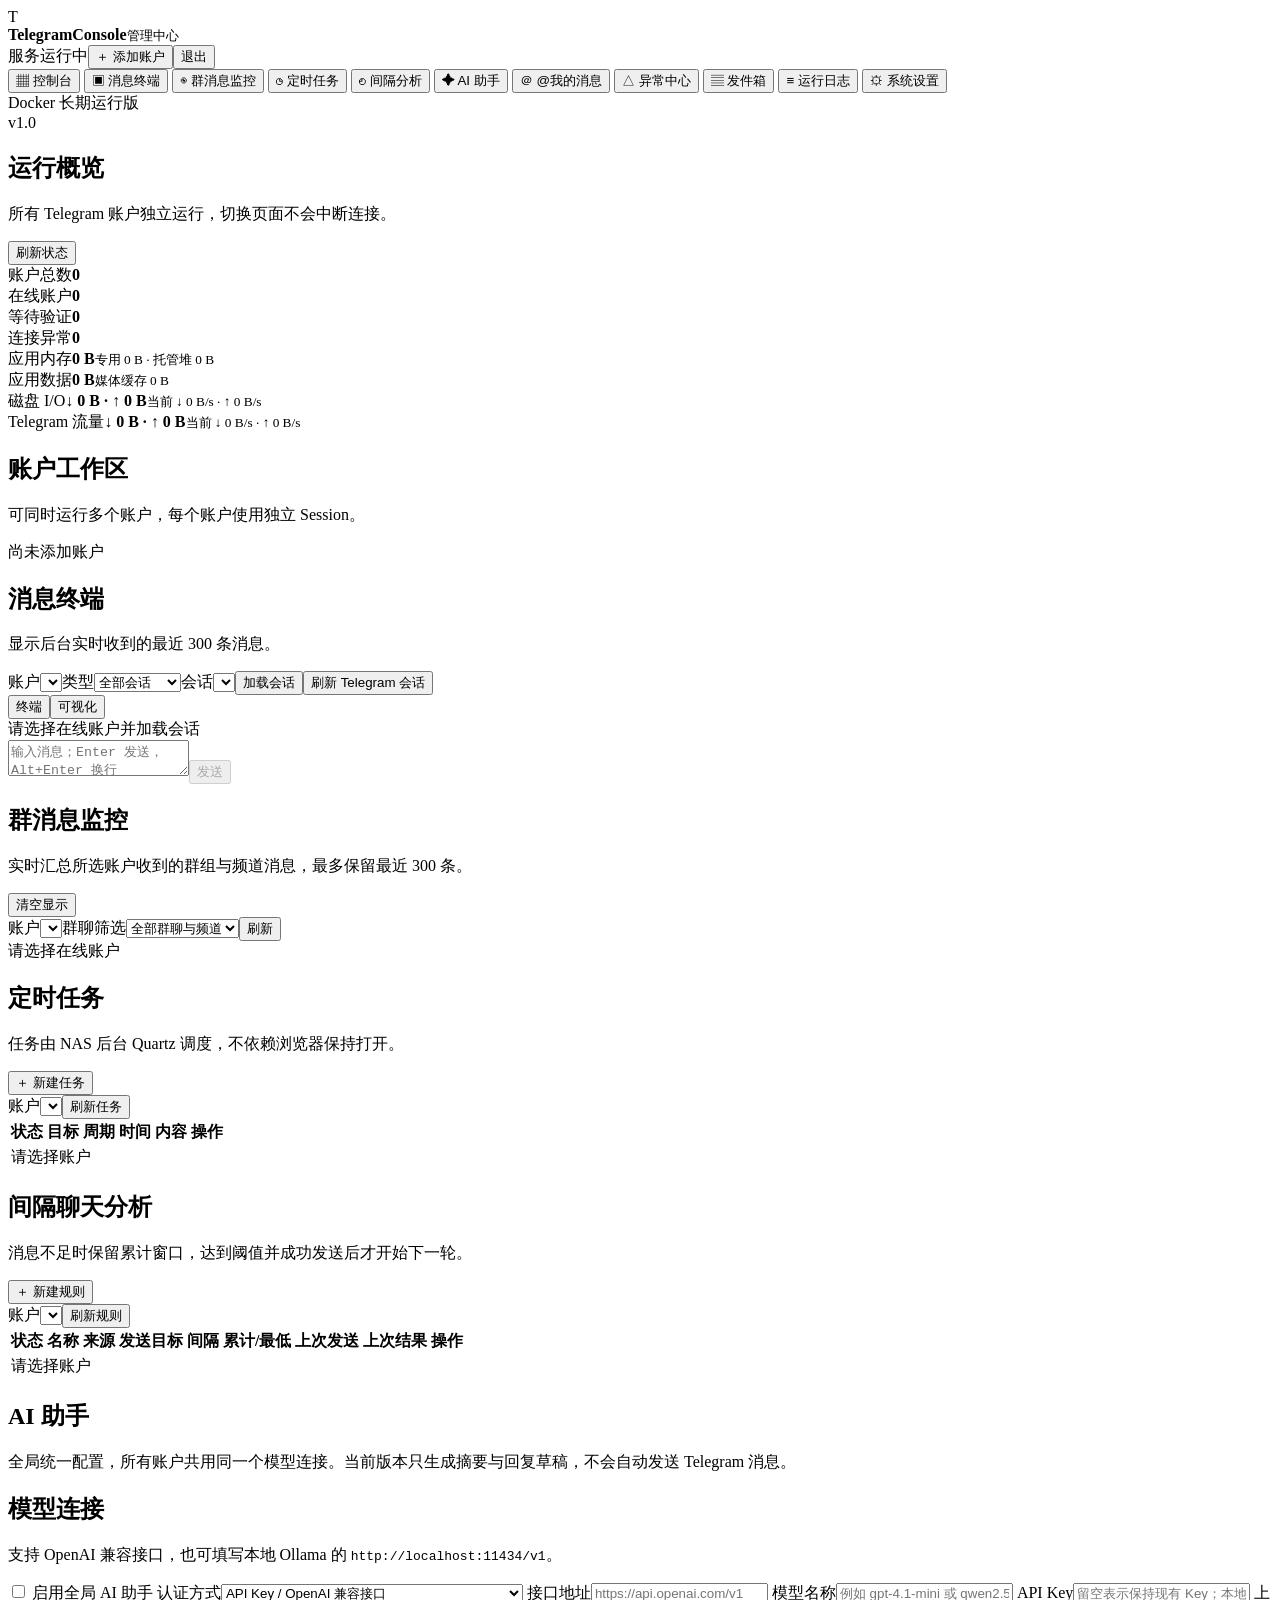
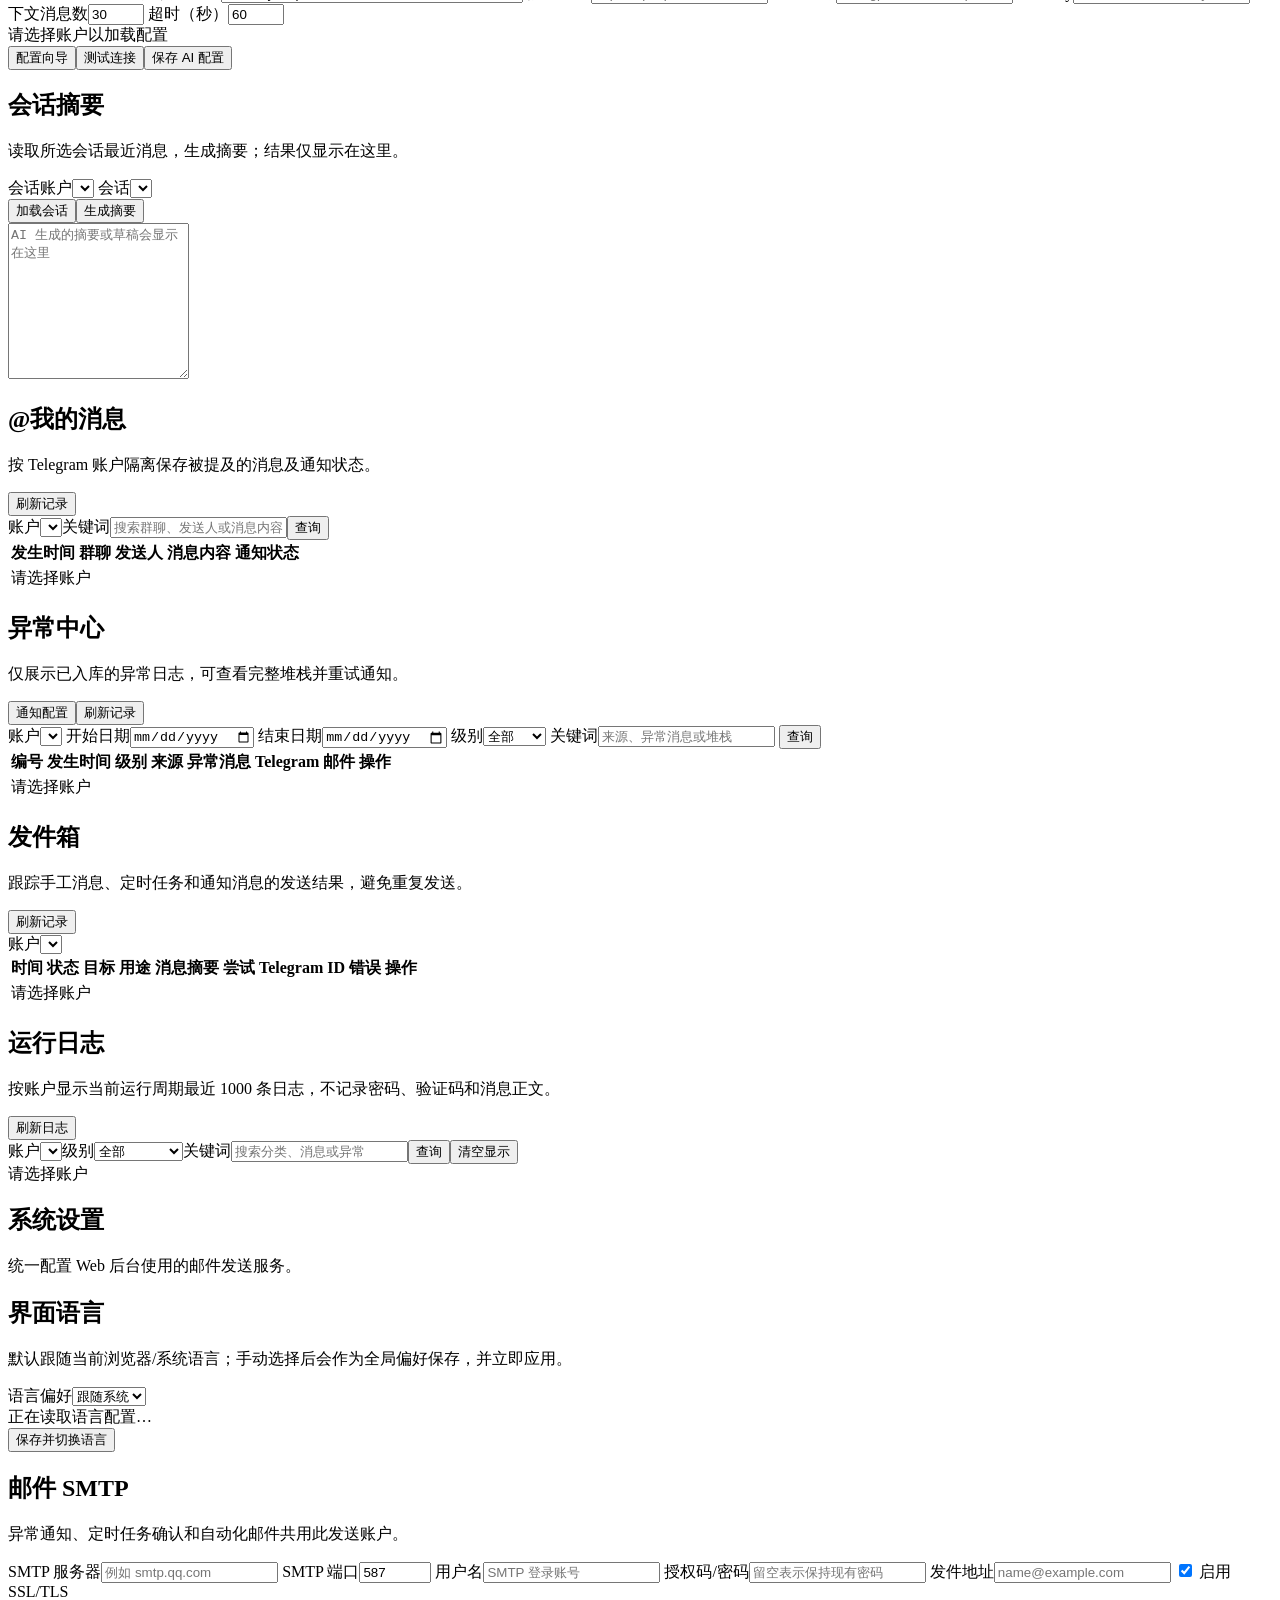
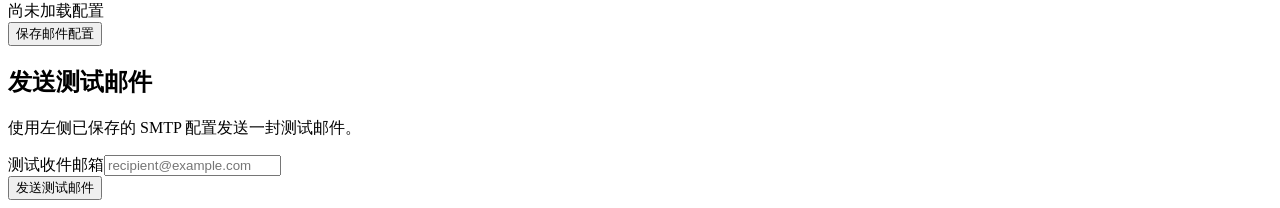
==== commit 8ae40dcc: "feat: add shared language preference" ====
--- a/TelegramConsole.Web/wwwroot/index.html
+++ b/TelegramConsole.Web/wwwroot/index.html
@@ -140,6 +140,14 @@
       <section id="settingsPage" class="page">
         <div class="page-title"><div><h1>系统设置</h1><p>统一配置 Web 后台使用的邮件发送服务。</p></div></div>
         <div class="settings-grid">
+          <form id="languageSettingsForm" class="panel settings-card">
+            <div class="panel-head"><div><h2>界面语言</h2><p>默认跟随当前浏览器/系统语言；手动选择后会作为全局偏好保存，并立即应用。</p></div></div>
+            <div class="settings-form">
+              <label>语言偏好<select id="languagePreference"><option value="">跟随系统</option><option value="zh-CN">简体中文</option><option value="en-US">English</option></select></label>
+              <div id="languagePreferenceHint" class="setting-status">正在读取语言配置…</div>
+              <div class="settings-actions"><button type="submit" class="primary">保存并切换语言</button></div>
+            </div>
+          </form>
           <form id="emailSettingsForm" class="panel settings-card">
             <div class="panel-head"><div><h2>邮件 SMTP</h2><p>异常通知、定时任务确认和自动化邮件共用此发送账户。</p></div></div>
             <div class="settings-form">
